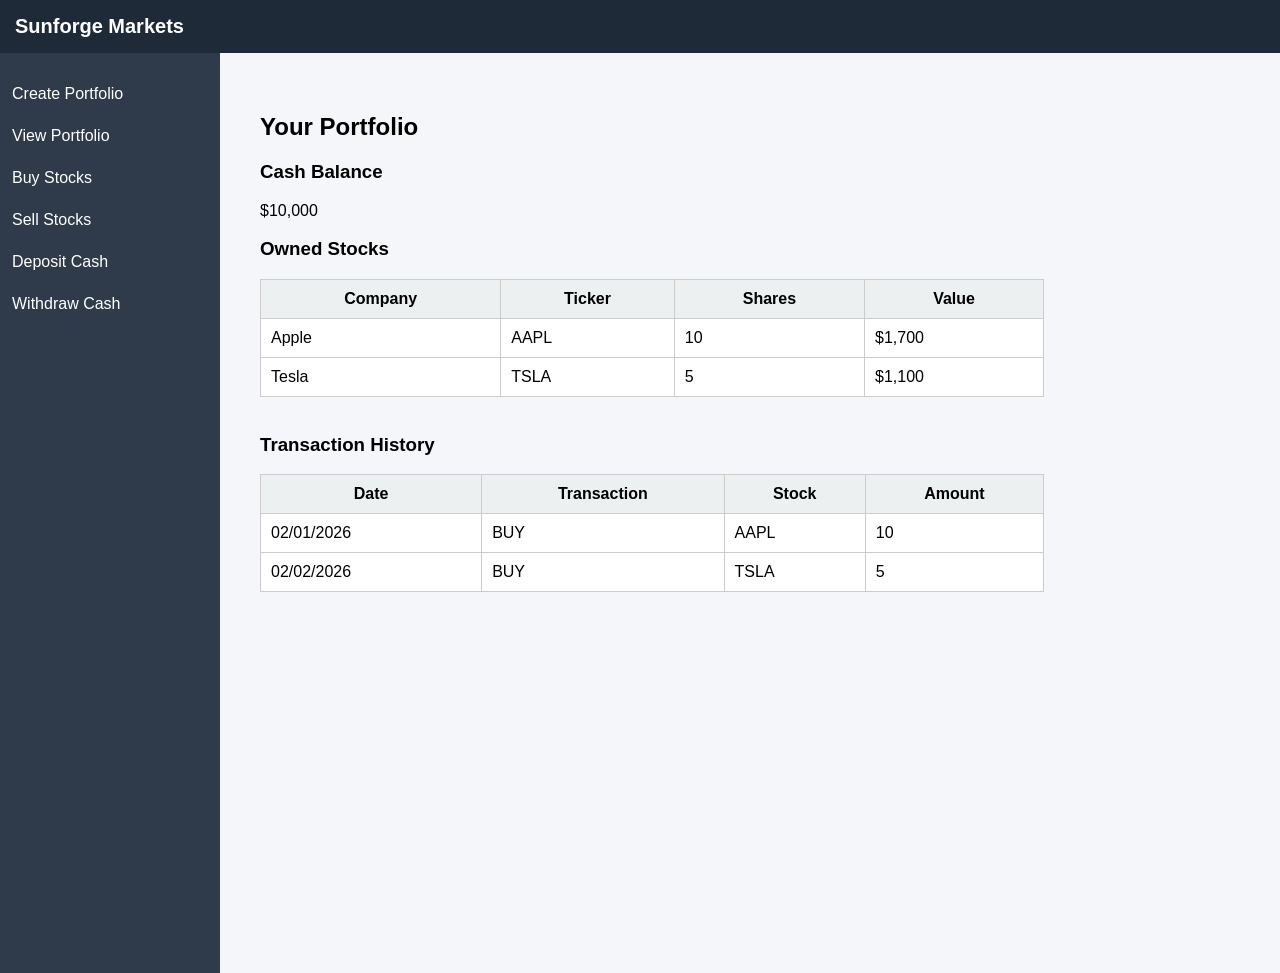
==== sunforge-markets/view-portfolio.html @ 24babd58 "Add files via upload" ====
<!DOCTYPE html>
<html>

<head>
<title>View Portfolio</title>
<link rel="stylesheet" href="css/styles.css">
</head>

<body>

<div class="header">
Sunforge Markets
</div>

<div class="container">

<div class="sidebar">
<a href="create-portfolio.html">Create Portfolio</a>
<a href="view-portfolio.html">View Portfolio</a>
<a href="#">Buy Stocks</a>
<a href="#">Sell Stocks</a>
<a href="#">Deposit Cash</a>
<a href="#">Withdraw Cash</a>
</div>

<div class="content">

<h2>Your Portfolio</h2>

<h3>Cash Balance</h3>
<p>$10,000</p>

<h3>Owned Stocks</h3>

<table>

<tr>
<th>Company</th>
<th>Ticker</th>
<th>Shares</th>
<th>Value</th>
</tr>

<tr>
<td>Apple</td>
<td>AAPL</td>
<td>10</td>
<td>$1,700</td>
</tr>

<tr>
<td>Tesla</td>
<td>TSLA</td>
<td>5</td>
<td>$1,100</td>
</tr>

</table>

<br>

<h3>Transaction History</h3>

<table>

<tr>
<th>Date</th>
<th>Transaction</th>
<th>Stock</th>
<th>Amount</th>
</tr>

<tr>
<td>02/01/2026</td>
<td>BUY</td>
<td>AAPL</td>
<td>10</td>
</tr>

<tr>
<td>02/02/2026</td>
<td>BUY</td>
<td>TSLA</td>
<td>5</td>
</tr>

</table>

</div>
</div>

</body>
</html>
---- sunforge-markets/css/styles.css ----
body {
    margin: 0;
    font-family: Arial, Helvetica, sans-serif;
    background-color: #f5f6fa;
}

/* HEADER */

.header {
    background-color: #1f2a38;
    color: white;
    padding: 15px;
    font-size: 20px;
    font-weight: bold;
}

/* LAYOUT */

.container {
    display: flex;
}

/* SIDEBAR */

.sidebar {
    width: 220px;
    height: 100vh;
    background-color: #2f3b4a;
    padding-top: 20px;
}

.sidebar a {
    display: block;
    color: white;
    padding: 12px;
    text-decoration: none;
}

.sidebar a:hover {
    background-color: #1abc9c;
}

/* CONTENT */

.content {
    flex: 1;
    padding: 40px;
}

/* FORMS */

.form-box {
    background: white;
    padding: 25px;
    border-radius: 6px;
    width: 400px;
}

input {
    width: 100%;
    padding: 8px;
    margin: 8px 0;
}

button {
    padding: 10px 15px;
    background: #1abc9c;
    border: none;
    color: white;
    cursor: pointer;
}

button:hover {
    background: #16a085;
}

/* TABLE */

table {
    border-collapse: collapse;
    width: 80%;
    background: white;
}

th, td {
    padding: 10px;
    border: 1px solid #ccc;
}

th {
    background: #ecf0f1;
}
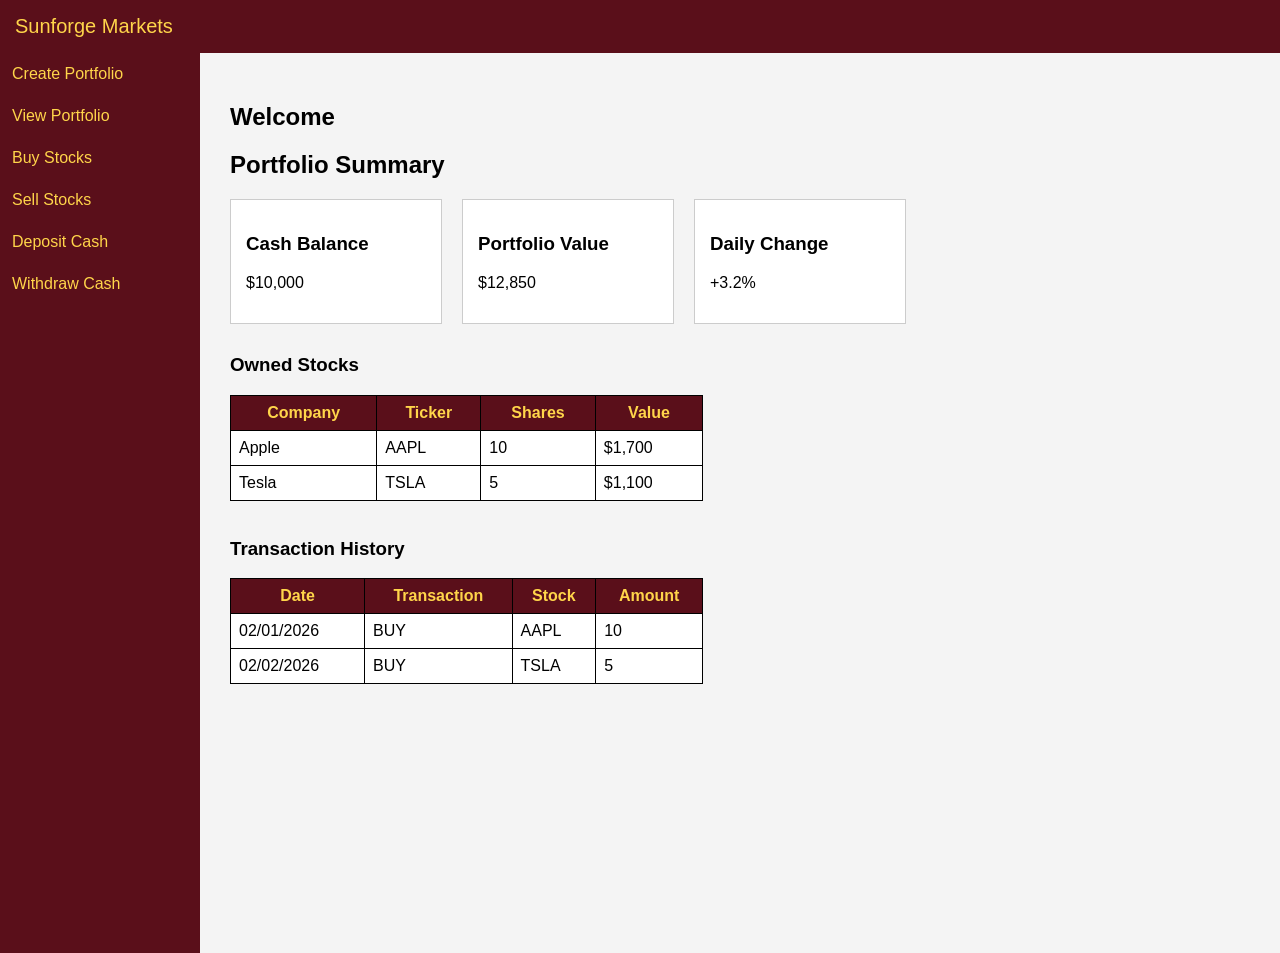
==== commit c6f7da39: "Add files via upload" ====
--- a/sunforge-markets/view-portfolio.html
+++ b/sunforge-markets/view-portfolio.html
@@ -25,10 +25,27 @@
 
 <div class="content">
 
-<h2>Your Portfolio</h2>
+<h2>Welcome <span id="user"></span></h2>
+<h2>Portfolio Summary</h2>
 
+<div class="dashboard">
+
+<div class="card">
 <h3>Cash Balance</h3>
 <p>$10,000</p>
+</div>
+
+<div class="card">
+<h3>Portfolio Value</h3>
+<p>$12,850</p>
+</div>
+
+<div class="card">
+<h3>Daily Change</h3>
+<p>+3.2%</p>
+</div>
+
+</div>
 
 <h3>Owned Stocks</h3>
 
@@ -88,6 +105,10 @@
 
 </div>
 </div>
+<script>
+let username = localStorage.getItem("username");
+document.getElementById("user").innerText = username;
+</script>
 
 </body>
 </html>
--- a/sunforge-markets/css/styles.css
+++ b/sunforge-markets/css/styles.css
@@ -1,92 +1,106 @@
+/* page background and font */
+
 body {
+    font-family: Arial;
     margin: 0;
-    font-family: Arial, Helvetica, sans-serif;
-    background-color: #f5f6fa;
+    background-color: #f4f4f4;
 }
 
-/* HEADER */
+/* top header */
 
 .header {
-    background-color: #1f2a38;
-    color: white;
+    background-color: #5A0F1A;
+    color: #FFD54A;
     padding: 15px;
     font-size: 20px;
-    font-weight: bold;
 }
 
-/* LAYOUT */
+/* main layout */
 
 .container {
     display: flex;
 }
 
-/* SIDEBAR */
+/* sidebar navigation */
 
 .sidebar {
-    width: 220px;
+    width: 200px;
+    background-color: #5A0F1A;
     height: 100vh;
-    background-color: #2f3b4a;
-    padding-top: 20px;
 }
 
 .sidebar a {
     display: block;
-    color: white;
     padding: 12px;
+    color: #FFD54A;
     text-decoration: none;
 }
 
 .sidebar a:hover {
-    background-color: #1abc9c;
+    background-color: #FFD54A;
+    color: #5A0F1A;
 }
 
-/* CONTENT */
+/* page content */
 
 .content {
-    flex: 1;
-    padding: 40px;
+    padding: 30px;
 }
 
-/* FORMS */
+/* form area */
 
 .form-box {
-    background: white;
-    padding: 25px;
-    border-radius: 6px;
-    width: 400px;
+    background-color: white;
+    padding: 20px;
+    width: 350px;
 }
+
+/* input fields */
 
 input {
     width: 100%;
     padding: 8px;
-    margin: 8px 0;
+    margin-top: 5px;
+    margin-bottom: 10px;
 }
 
+/* buttons */
+
 button {
-    padding: 10px 15px;
-    background: #1abc9c;
+    background-color: #FFD54A;
+    color: #5A0F1A;
+    padding: 10px;
     border: none;
-    color: white;
-    cursor: pointer;
 }
 
-button:hover {
-    background: #16a085;
-}
-
-/* TABLE */
+/* tables */
 
 table {
     border-collapse: collapse;
-    width: 80%;
-    background: white;
+    width: 70%;
+    background-color: white;
 }
 
 th, td {
-    padding: 10px;
-    border: 1px solid #ccc;
+    border: 1px solid black;
+    padding: 8px;
 }
 
 th {
-    background: #ecf0f1;
+    background-color: #5A0F1A;
+    color: #FFD54A;
+}
+
+
+.dashboard {
+    display: flex;
+    gap: 20px;
+    margin-bottom: 30px;
+}
+
+.card {
+    background-color: white;
+    padding: 15px;
+    width: 180px;
+    border: 1px solid #ccc;
 }
